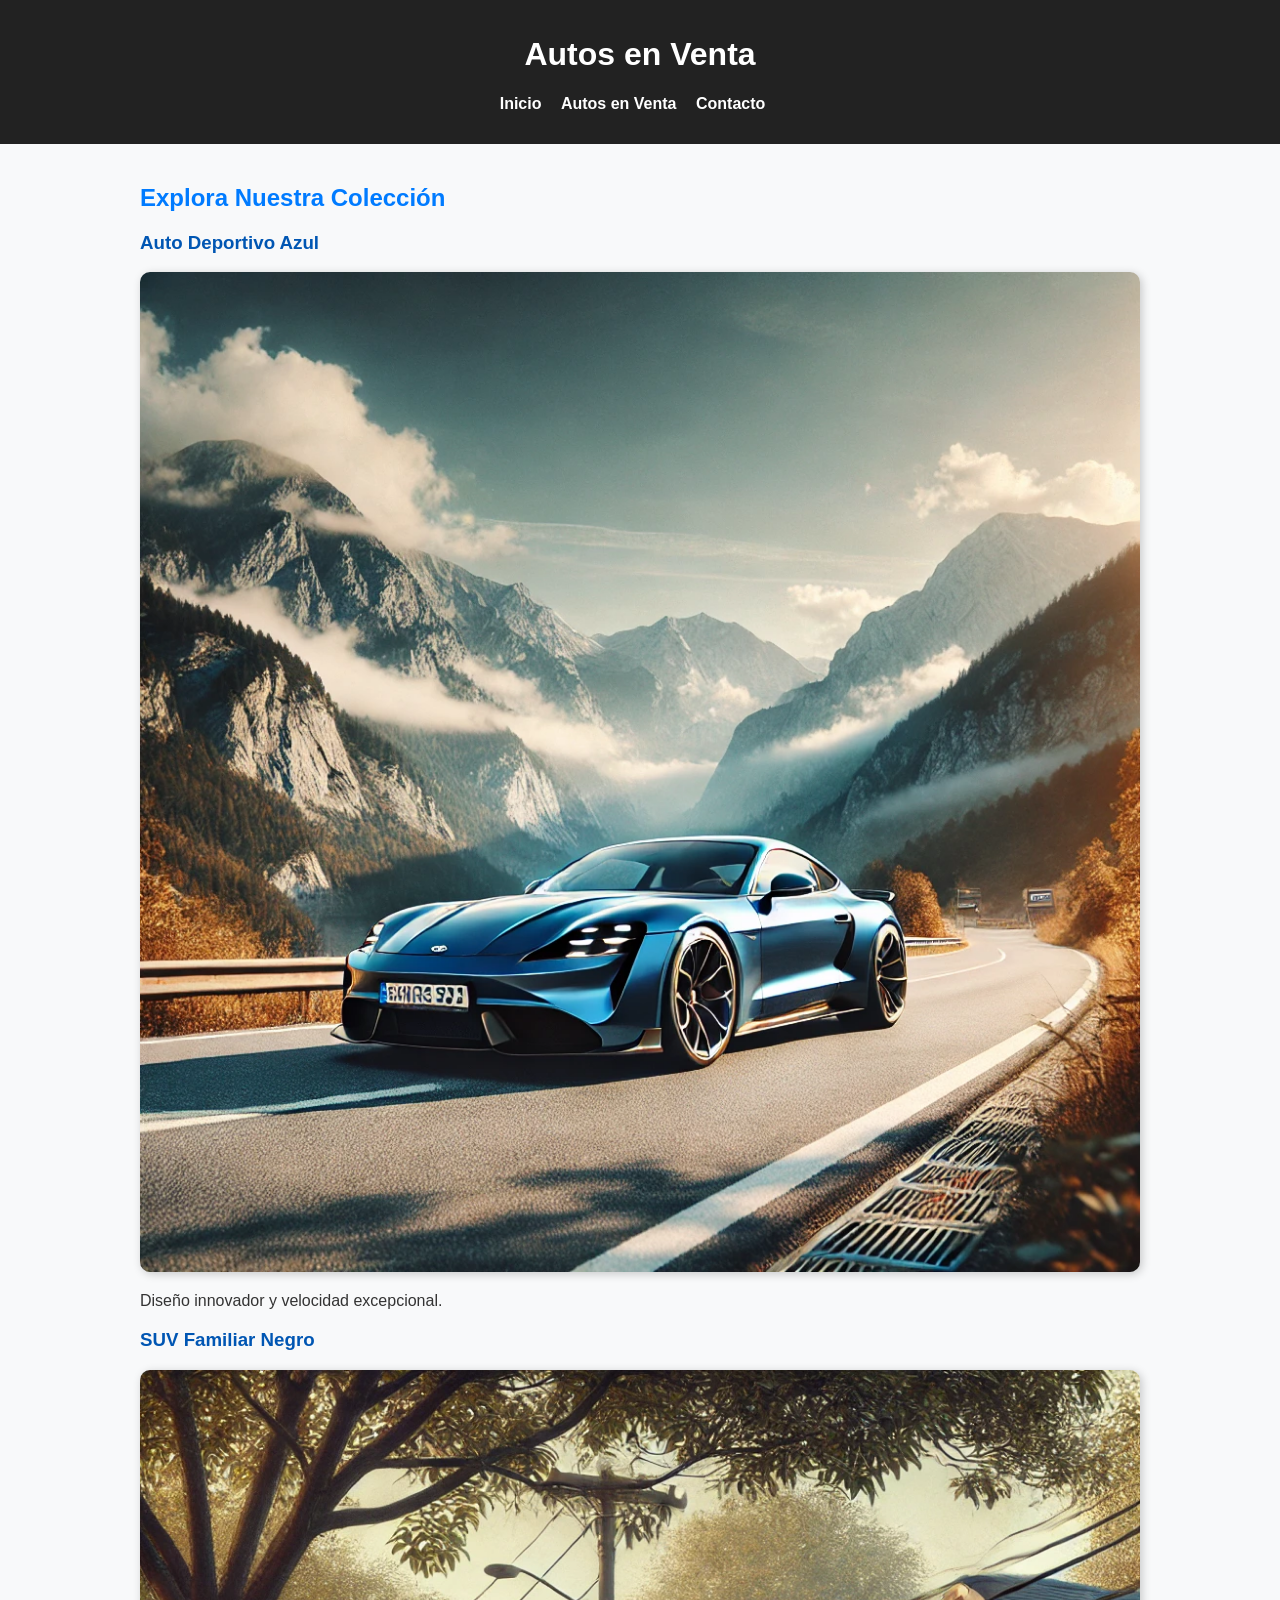
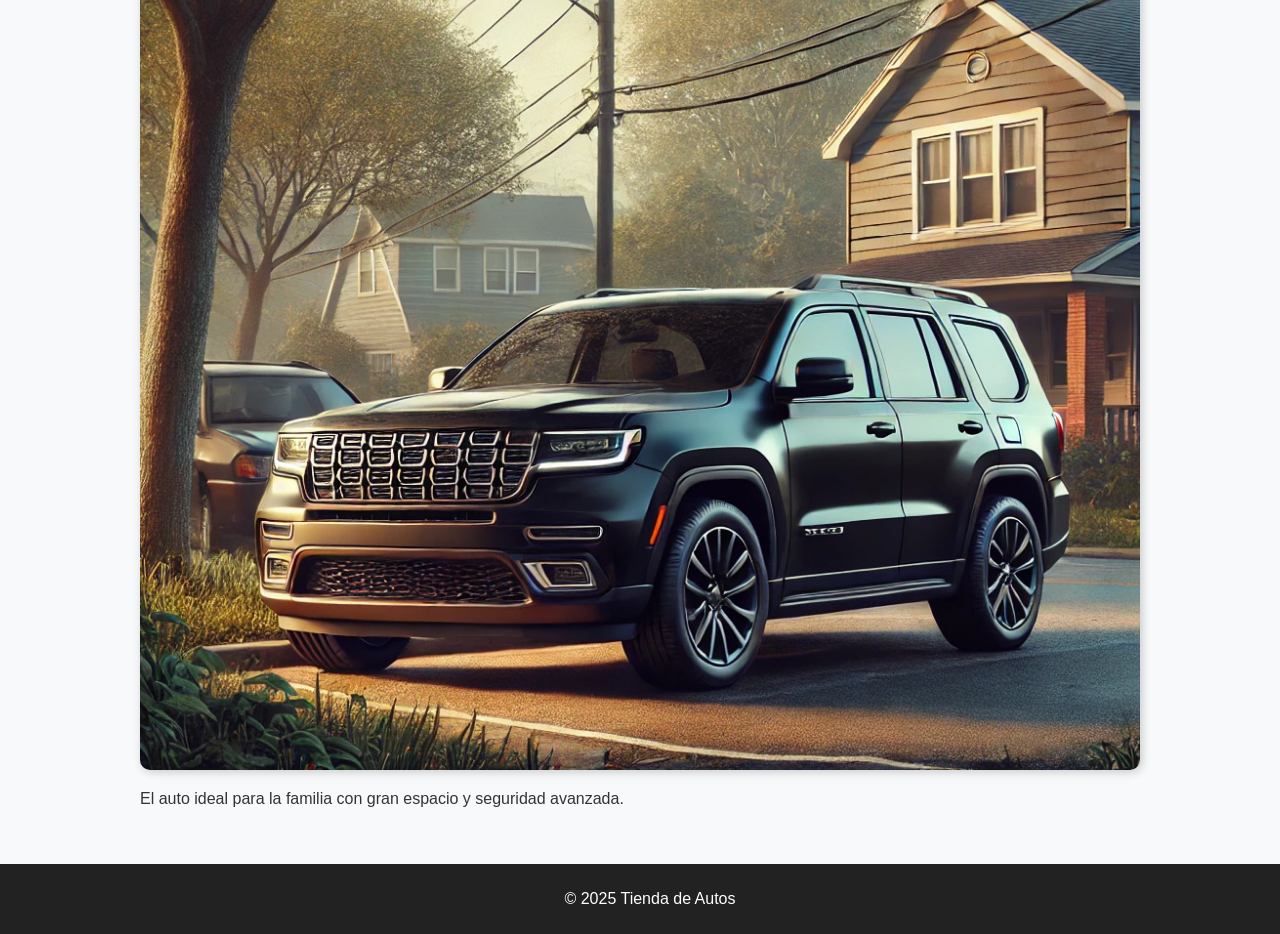
==== productos.html @ 68ce16f7 "Inicialización del proyecto de Tienda de Autos" ====
<!DOCTYPE html>
<html lang="es">
<head>
    <meta charset="UTF-8">
    <meta name="viewport" content="width=device-width, initial-scale=1.0">
    <title>Autos en Venta | Tienda de Autos</title>
    <meta name="description" content="Descubre nuestra colección de autos deportivos y familiares en venta. Excelentes precios y calidad.">
    <meta property="og:title" content="Autos en Venta | Tienda de Autos">
    <meta property="og:description" content="Descubre nuestra colección de autos deportivos y familiares en venta. Excelentes precios y calidad.">
    <meta property="og:image" content="images/auto2.jpg">
    <meta property="og:url" content="https://www.tiendadeautos.com/productos">
    <link rel="stylesheet" href="css/styles.css">
</head>
<body>
    <header>
        <h1>Autos en Venta</h1>
        <nav role="navigation" aria-label="Menú principal">
            <ul>
                <li><a href="index.html" title="Ir a la página de inicio">Inicio</a></li>
                <li><a href="productos.html" title="Ver autos en venta">Autos en Venta</a></li>
                <li><a href="contacto.html" title="Formulario de contacto">Contacto</a></li>
            </ul>
        </nav>
    </header>
    <main>
        <section>
            <h2>Explora Nuestra Colección</h2>
            <article>
                <h3>Auto Deportivo Azul</h3>
                <a href="contacto.html">
                    <img src="images/auto2.jpg" alt="Auto deportivo azul estacionado en carretera panorámica">
                </a>
                <p>Diseño innovador y velocidad excepcional.</p>
            </article>
            <article>
                <h3>SUV Familiar Negro</h3>
                <a href="contacto.html">
                    <img src="images/auto3.jpg" alt="SUV negro espacioso estacionado en un vecindario">
                </a>
                <p>El auto ideal para la familia con gran espacio y seguridad avanzada.</p>
            </article>
        </section>
    </main>
    <footer>
        <p>&copy; 2025 Tienda de Autos</p>
    </footer>
</body>
</html>
---- css/styles.css ----
body {
    font-family: Arial, sans-serif;
    background-color: #f8f9fa;
    color: #333;
    margin: 0;
    padding: 0;
}
header {
    background-color: #222;
    color: white;
    padding: 15px;
    text-align: center;
}
nav ul {
    list-style: none;
    padding: 0;
    text-align: center;
}
nav ul li {
    display: inline;
    margin-right: 15px;
}
nav ul li a {
    color: #fff;
    text-decoration: none;
    font-weight: bold;
}
nav ul li a:hover {
    color: #ffcc00;
}
main {
    padding: 20px;
    max-width: 1000px;
    margin: auto;
}
h2 {
    color: #007bff;
}
h3 {
    color: #0056b3;
}
img {
    max-width: 100%;
    height: auto;
    border-radius: 10px;
    box-shadow: 2px 2px 10px rgba(0, 0, 0, 0.2);
}
form {
    display: flex;
    flex-direction: column;
    background: #fff;
    padding: 20px;
    border-radius: 10px;
    box-shadow: 2px 2px 10px rgba(0, 0, 0, 0.1);
}
label {
    margin-top: 10px;
    font-weight: bold;
}
input, textarea {
    padding: 10px;
    margin-top: 5px;
    border: 1px solid #ccc;
    border-radius: 5px;
    width: 100%;
}
button {
    margin-top: 15px;
    background-color: #007bff;
    color: white;
    padding: 10px;
    border: none;
    border-radius: 5px;
    cursor: pointer;
    font-size: 16px;
}
button:hover {
    background-color: #0056b3;
}
footer {
    background-color: #222;
    color: white;
    text-align: center;
    padding: 10px;
    position: relative;
    margin-top: 20px;
    width: 100%;
}
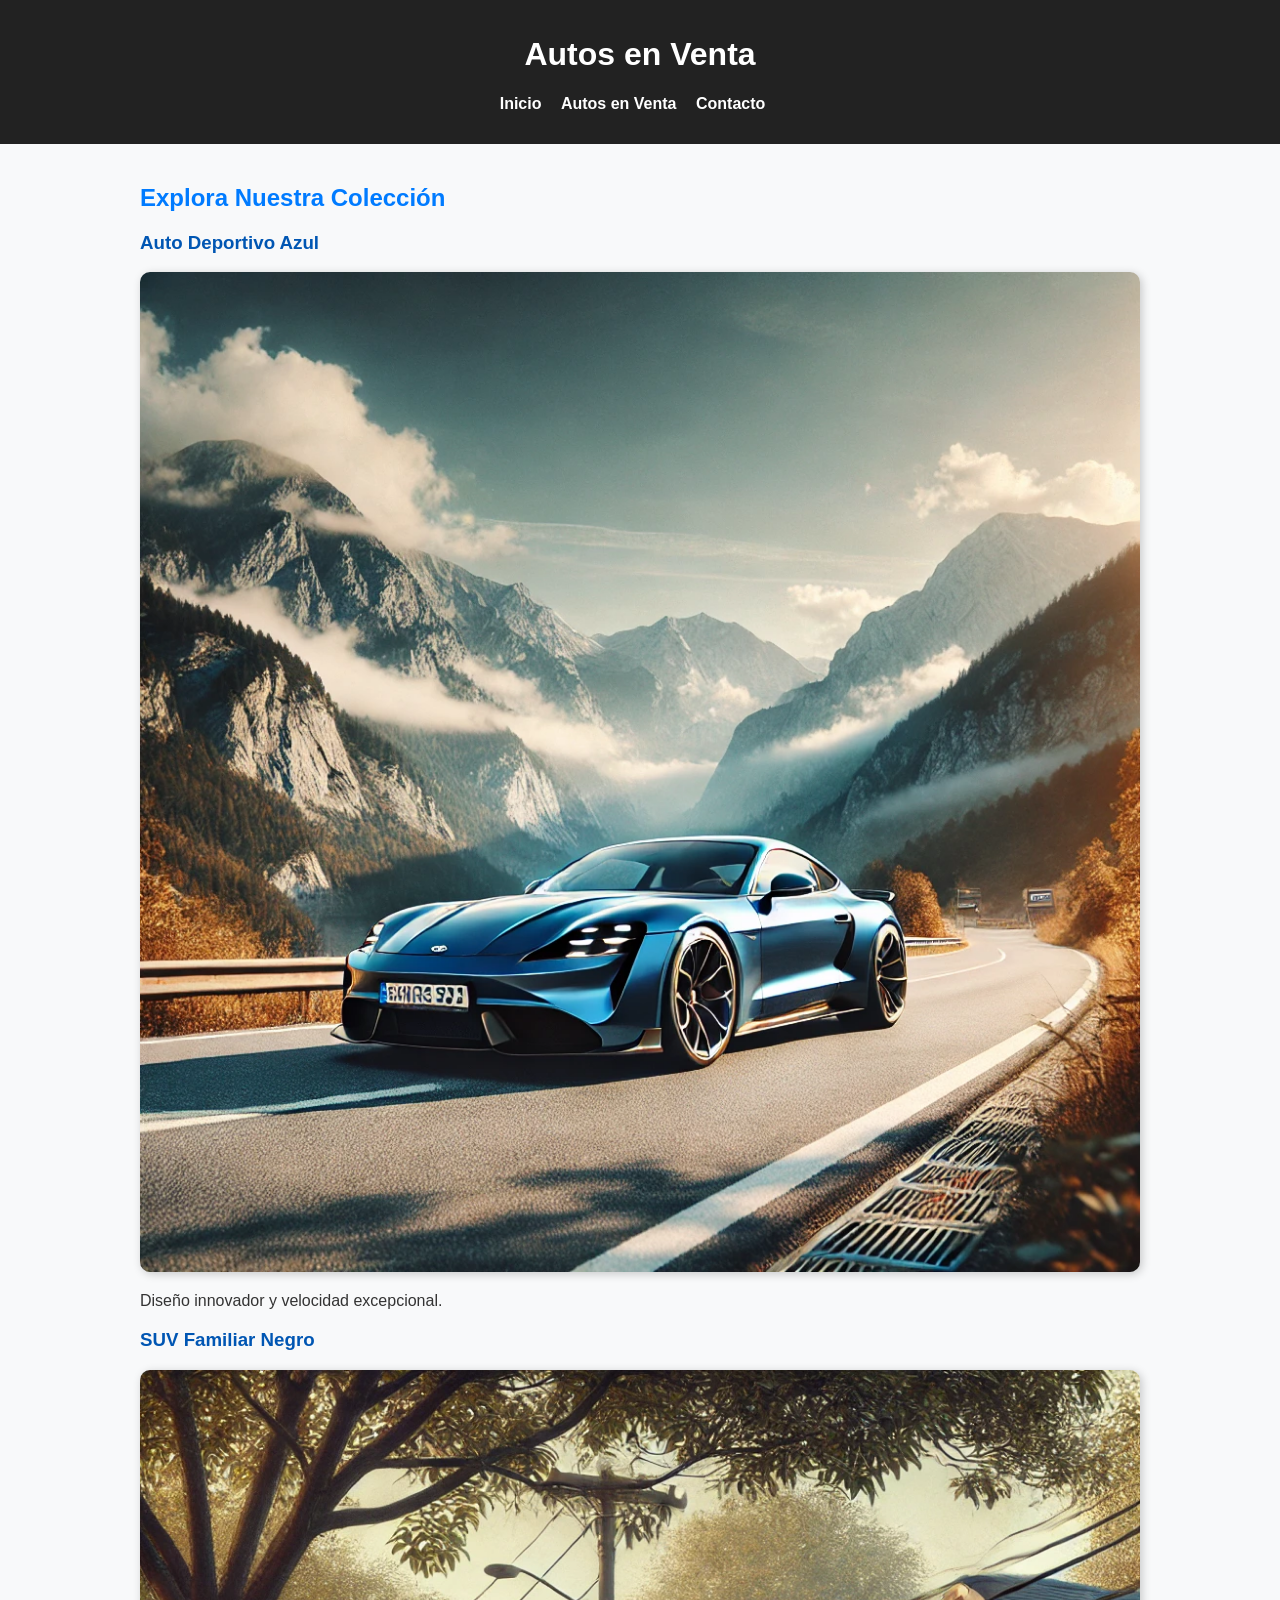
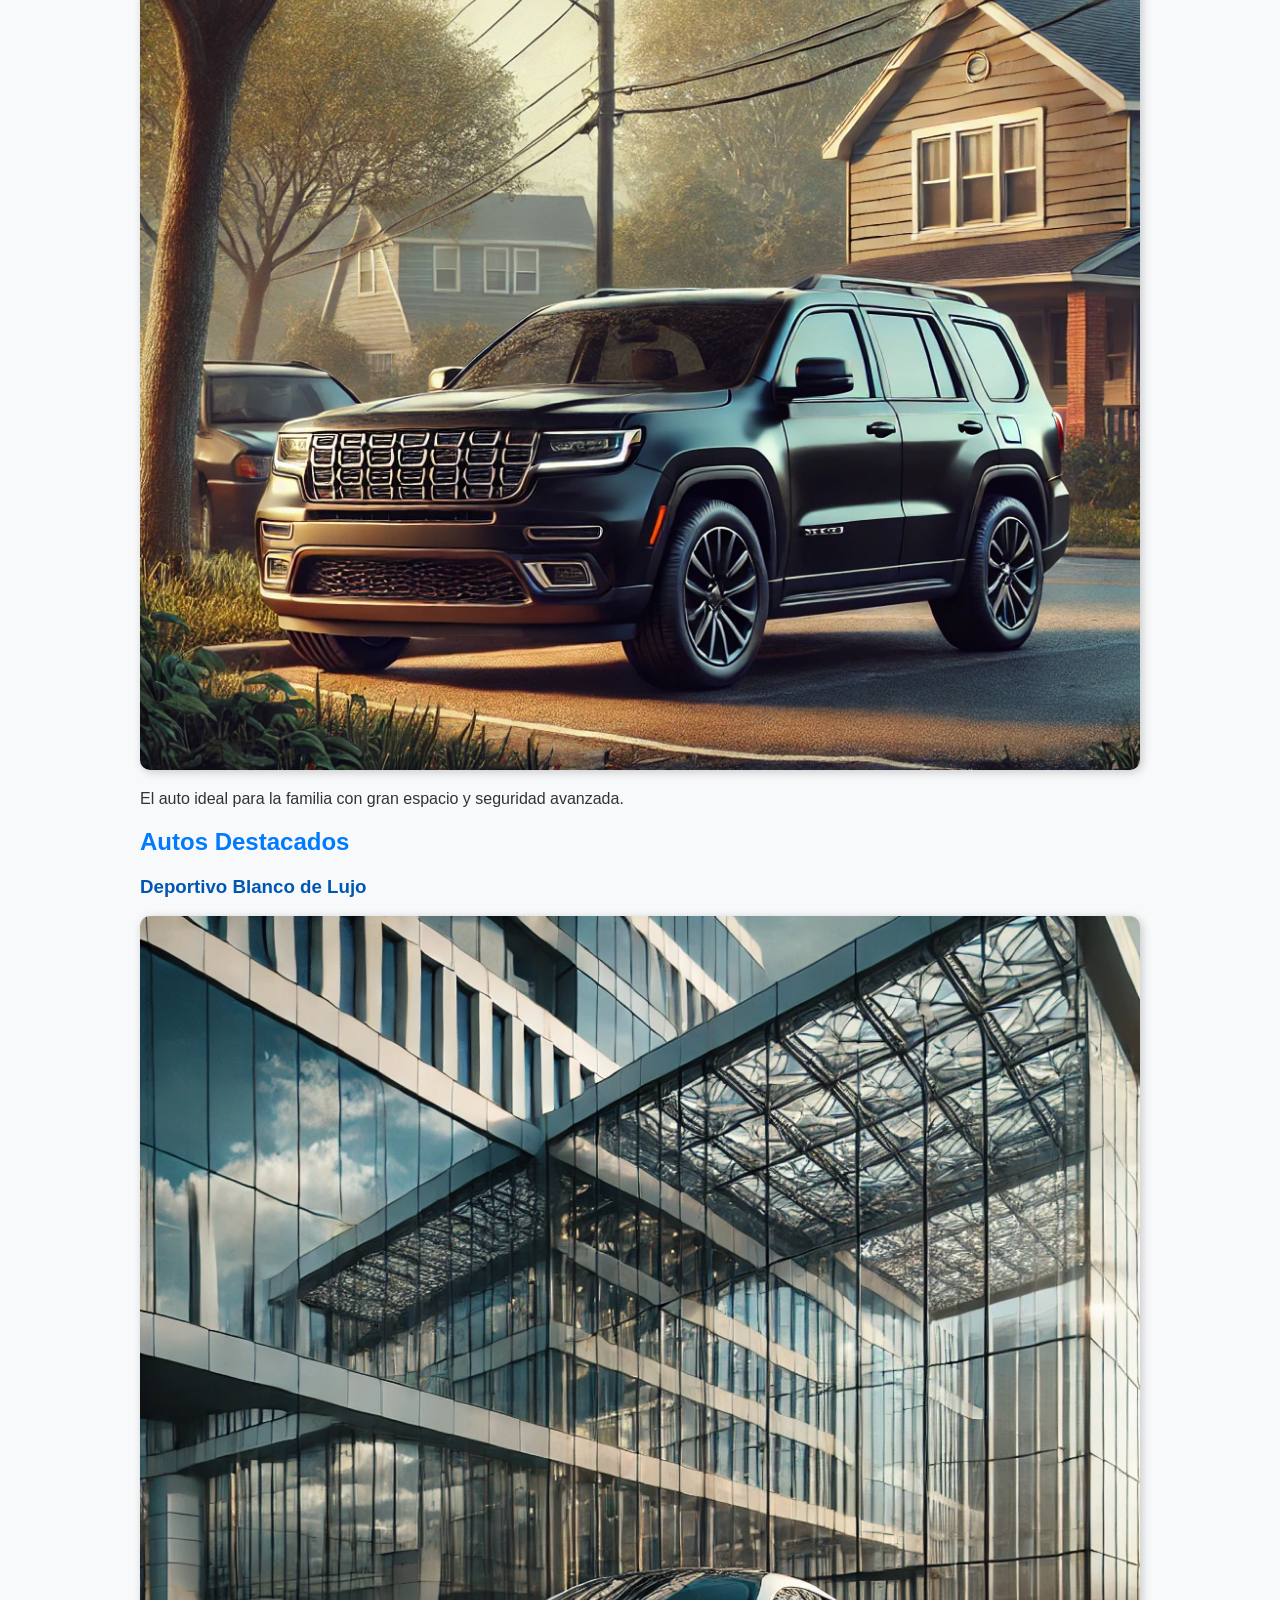
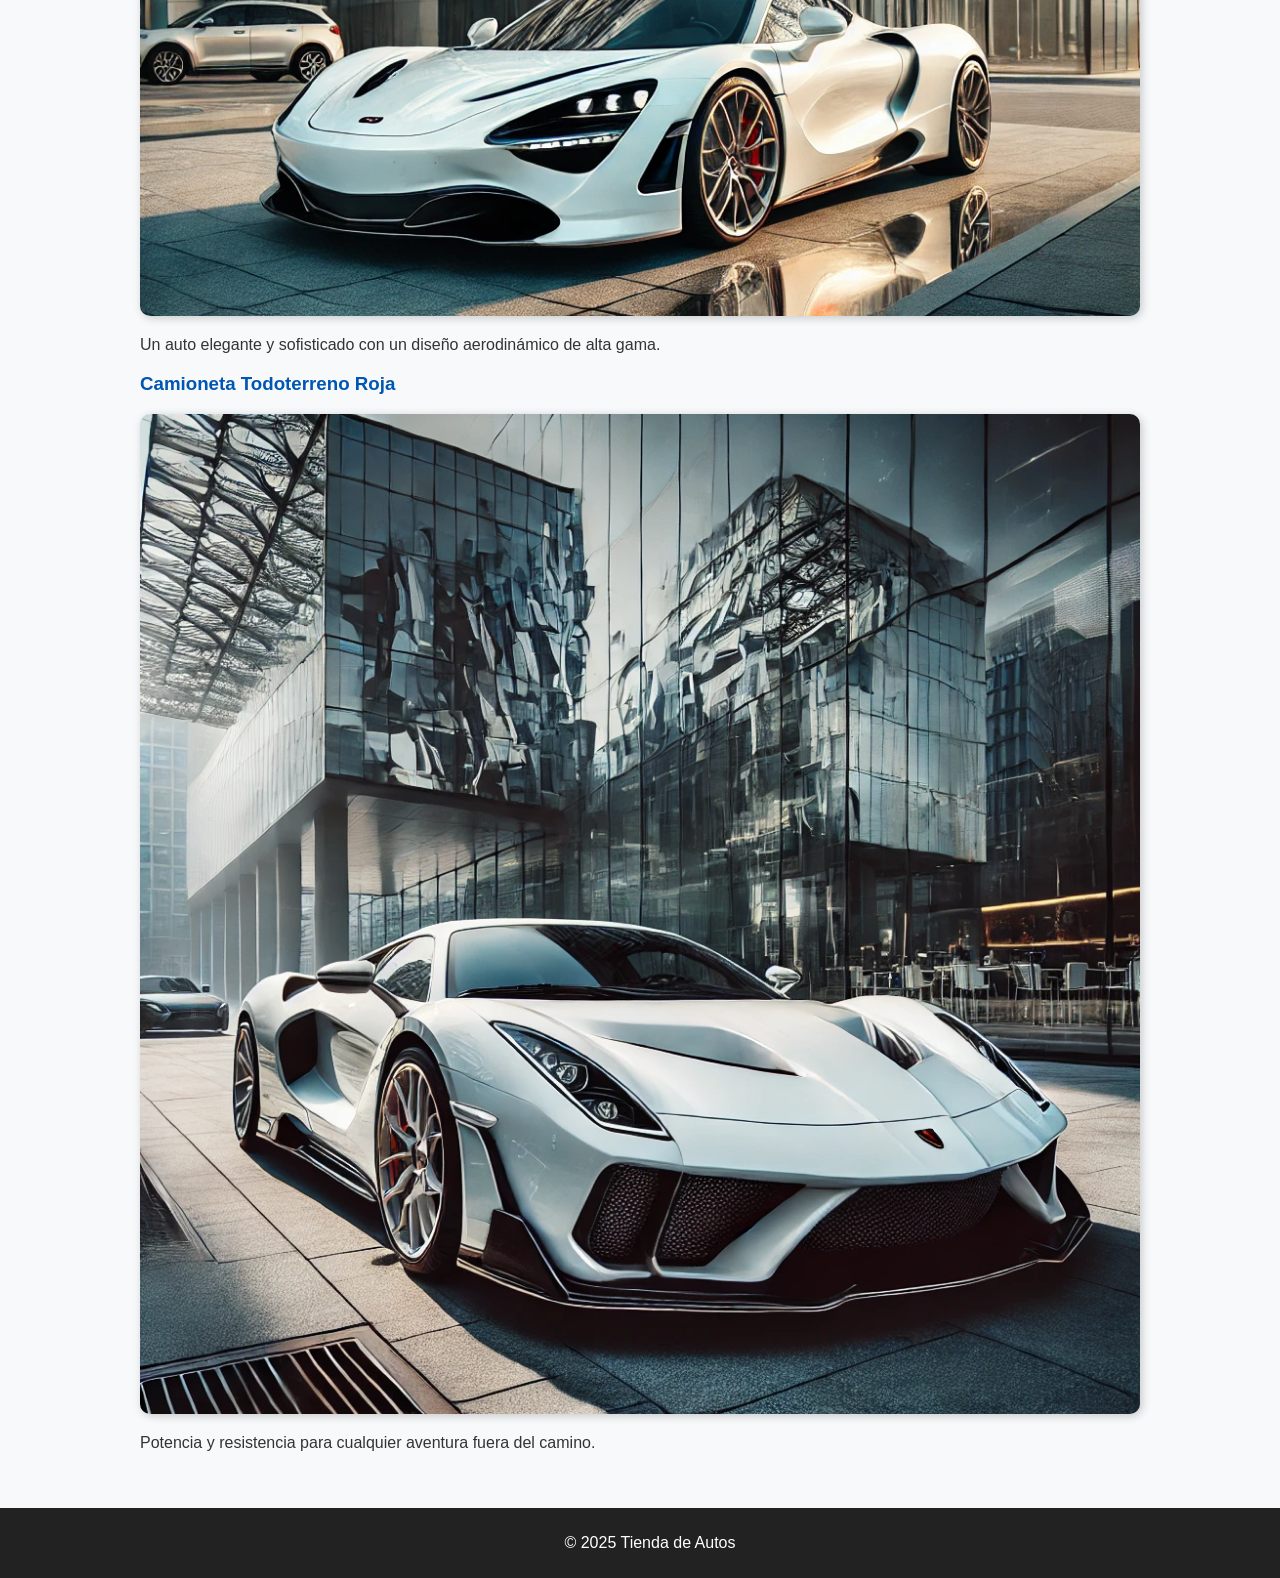
==== commit 2ff892fb: "Añadida sección de autos destacados con imágenes" ====
--- a/productos.html
+++ b/productos.html
@@ -40,6 +40,23 @@
                 <p>El auto ideal para la familia con gran espacio y seguridad avanzada.</p>
             </article>
         </section>
+        <section>
+            <h2>Autos Destacados</h2>
+            <article>
+                <h3>Deportivo Blanco de Lujo</h3>
+                <a href="contacto.html">
+                    <img src="images/auto4.webp" alt="Deportivo blanco de lujo estacionado frente a un edificio moderno">
+                </a>
+                <p>Un auto elegante y sofisticado con un diseño aerodinámico de alta gama.</p>
+            </article>
+            <article>
+                <h3>Camioneta Todoterreno Roja</h3>
+                <a href="contacto.html">
+                    <img src="images/auto5.webp" alt="Camioneta todoterreno roja estacionada en un camino montañoso">
+                </a>
+                <p>Potencia y resistencia para cualquier aventura fuera del camino.</p>
+            </article>
+        </section>        
     </main>
     <footer>
         <p>&copy; 2025 Tienda de Autos</p>
